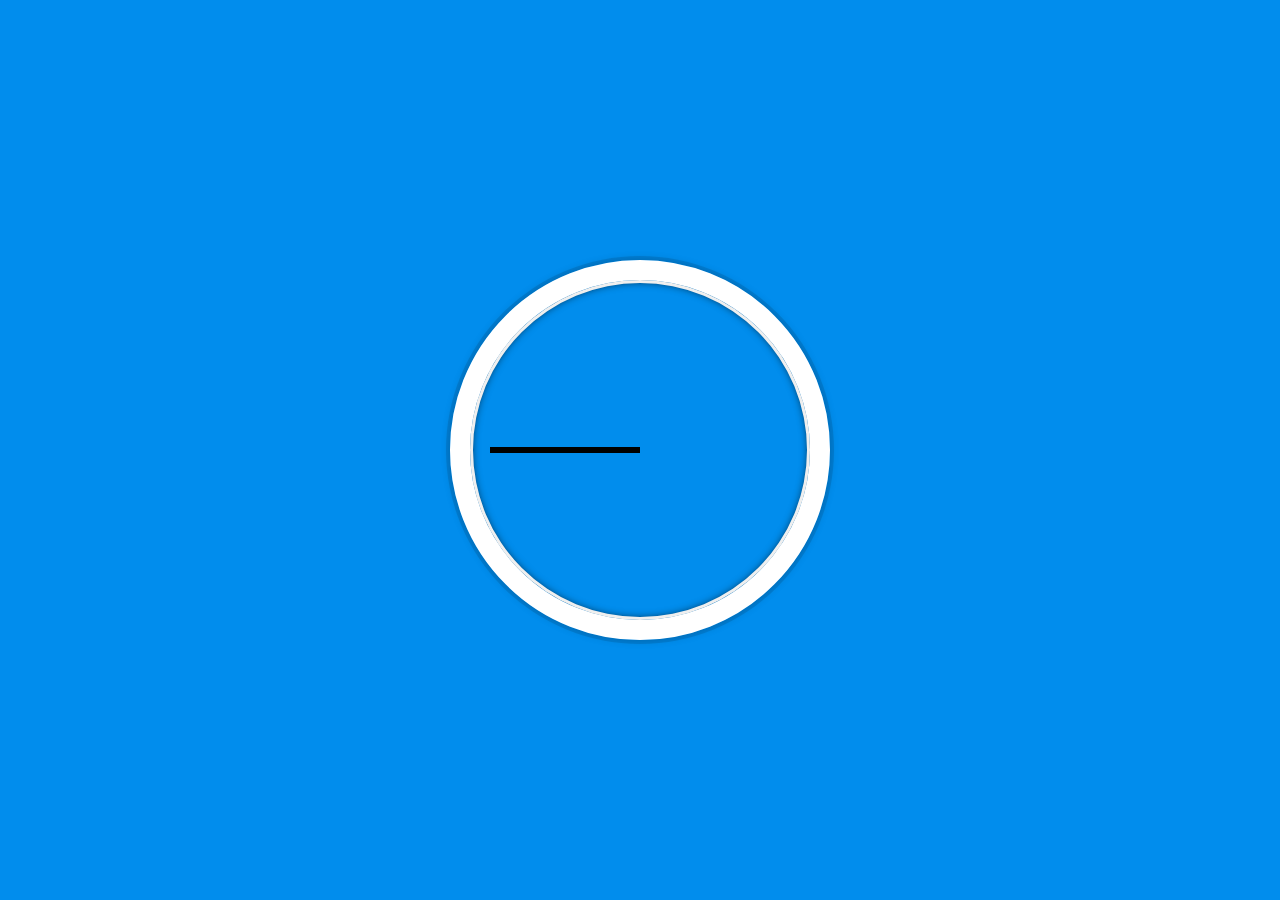
==== 02 - JS and CSS Clock/index.html @ b7d1c3c9 "Initial Skeleton" ====
<!DOCTYPE html>
<html lang="en">
<head>
  <meta charset="UTF-8">
  <title>JS + CSS Clock</title>
  <style>
    html {
      background: #018DED url(https://unsplash.it/1500/1000?image=881&blur=5);
      background-size: cover;
      font-family: 'helvetica neue';
      text-align: center;
      font-size: 10px;
    }

    body {
      margin: 0;
      font-size: 2rem;
      display: flex;
      flex: 1;
      min-height: 100vh;
      align-items: center;
    }

    .clock {
      width: 30rem;
      height: 30rem;
      border: 20px solid white;
      border-radius: 50%;
      margin: 50px auto;
      position: relative;
      padding: 2rem;
      box-shadow:
              0 0 0 4px rgba(0,0,0,0.1),
              inset 0 0 0 3px #EFEFEF,
              inset 0 0 10px black,
              0 0 10px rgba(0,0,0,0.2);
    }

    .clock-face {
      position: relative;
      width: 100%;
      height: 100%;
      transform: translateY(-3px); /* account for the height of the clock hands */
    }

    .hand {
      width: 50%;
      height: 6px;
      background: black;
      position: absolute;
      top: 50%;
      transform-origin: 100%;
    }

  </style>
</head>
<body>


    <div class="clock">
      <div class="clock-face">
        <div class="hand hour-hand"></div>
        <div class="hand min-hand"></div>
        <div class="hand second-hand"></div>
      </div>
    </div>


  <script>


  </script>
</body>
</html>
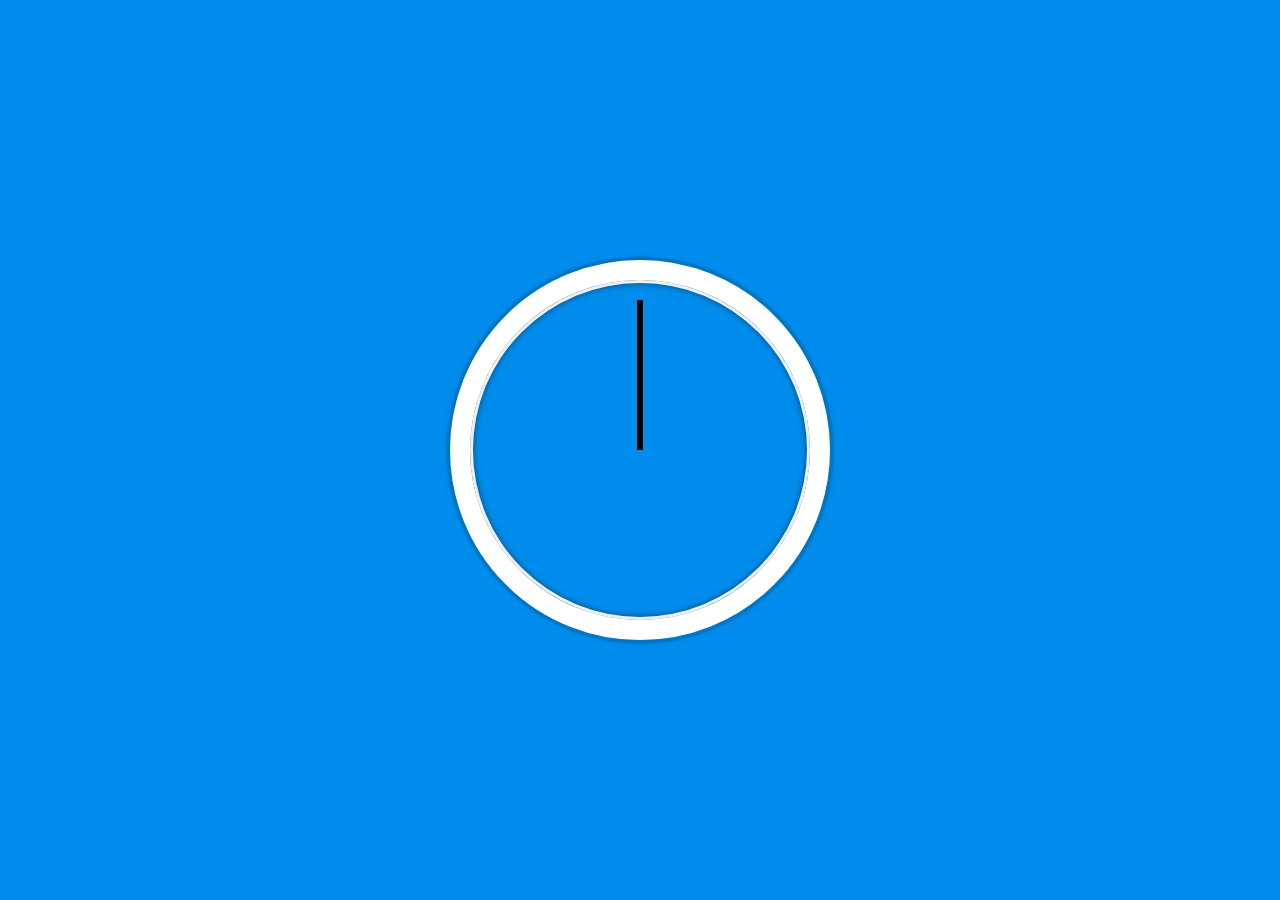
==== commit fdd12c83: "Add CSS transforms and transitions" ====
--- a/02 - JS and CSS Clock/index.html
+++ b/02 - JS and CSS Clock/index.html
@@ -44,12 +44,14 @@
     }
 
     .hand {
+      transform: rotate(90deg);
       width: 50%;
       height: 6px;
       background: black;
       position: absolute;
       top: 50%;
       transform-origin: 100%;
+      transition: all 0.05s cubic-bezier(0.1, 3, 0.5, 1);
     }
 
   </style>
